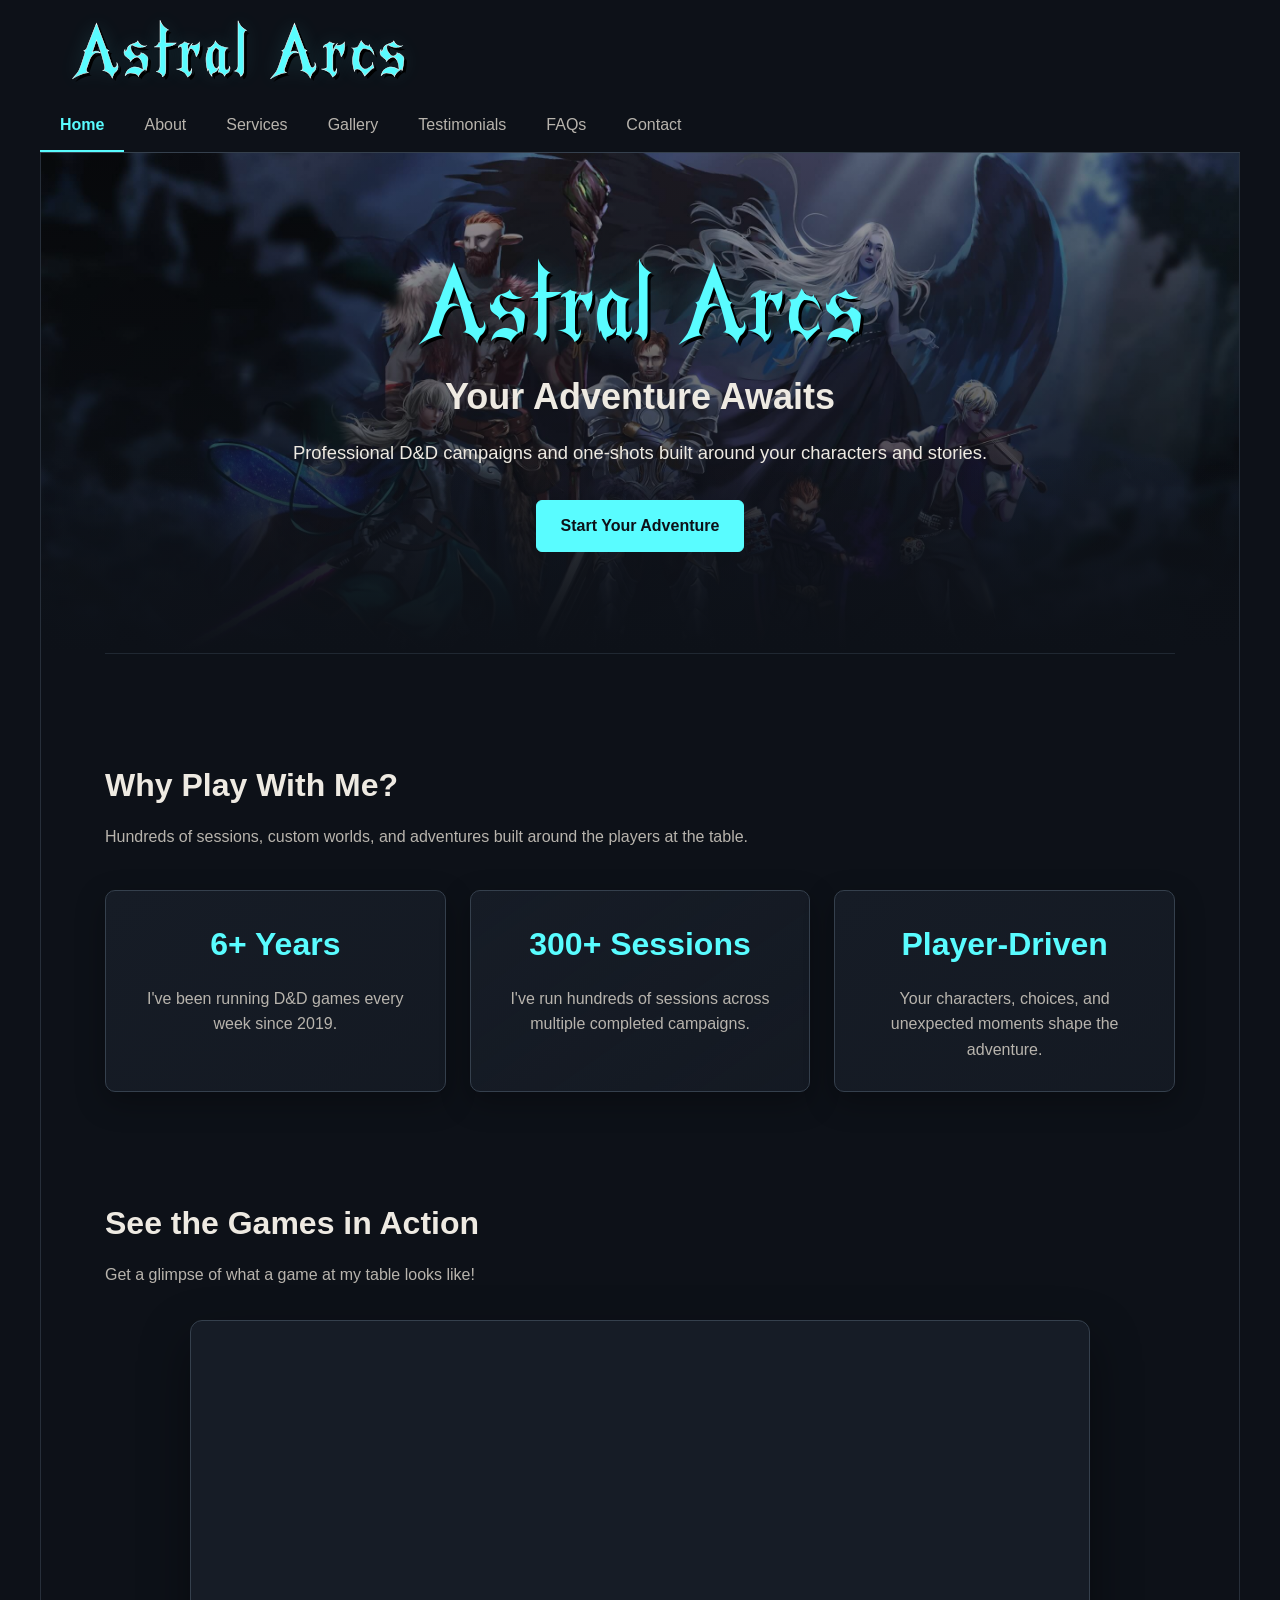
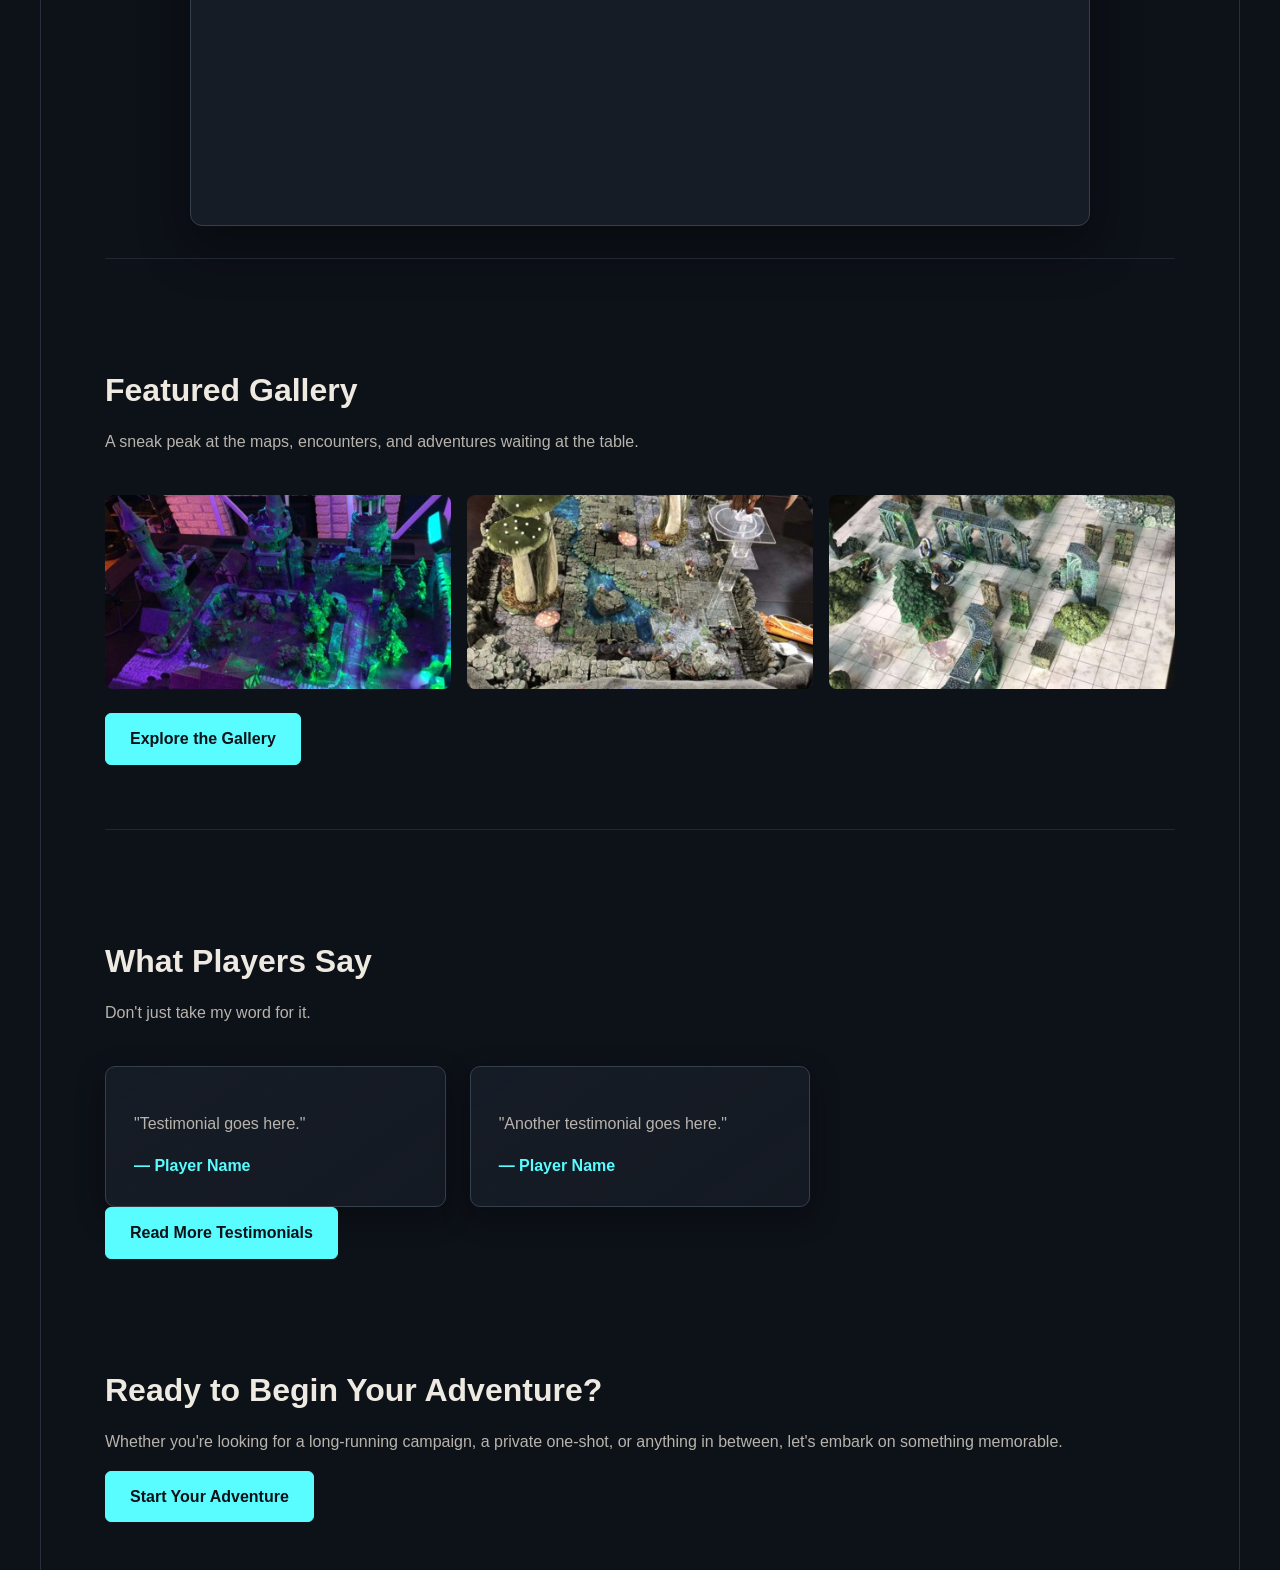
==== index.html @ 6c23279b "Updating home page wording." ====
<!DOCTYPE html>
<html lang="en">
<head>
    <meta charset="UTF-8">
    <meta name="viewport" content="width=device-width, initial-scale=1.0">
    <title>Astral Arcs</title>
    <link rel="stylesheet" href="css/style.css">
</head>
<body>
    <!-- Tab Navigation -->
    <nav-tabs></nav-tabs>

    <!-- Tab Content -->
    <main class="content">
        <!-- <p>Professional D&D Campaigns and One Shots - Built around your characters and stories.</p> -->
        <!-- <p>I offer immersive homebrew and published adventures featuring tacitcal encounters, custom maps, and stories shaped by your choices.</p> -->

        <section class="hero">
            <div class="hero-content">
                <h1>Astral Arcs</h1>
                <h2>Your Adventure Awaits</h2>
                <p>
                    Professional D&D campaigns and one-shots
                    built around your characters and stories.
                </p>

                <div class="hero-actions">
                    <a href="contact.html" class="button">
                        Start Your Adventure
                    </a>
                </div>
            </div>
        </section>

        <section class="section">
            <div class="section-header">
                <h2>Why Play With Me?</h2>
                <p>
                    Hundreds of sessions, custom worlds, and adventures
                    built around the players at the table.
                </p>
            </div>

            <div class="card-grid">
                <div class="card feature-card">
                    <span class="feature-number">6+ Years</span>
                    <!-- <h3>Years</h3> -->
                    <p>
                        I've been running D&D games every week since 2019.
                    </p>
                </div>

                <div class="card feature-card">
                    <span class="feature-number">300+ Sessions</span>
                    <!-- <h3>Sessions</h3> -->
                    <p>
                        I've run hundreds of sessions across multiple completed campaigns.
                    </p>
                </div>

                <div class="card feature-card">
                    <span class="feature-number">Player-Driven</span>
                    <!-- <h3>Custom Adventures</h3> -->
                    <p>
                        Your characters, choices, and unexpected moments shape the adventure.
                    </p>
                </div>
            </div>
        </section>
        
        <section class="highlight-video">
            <h2>See the Games in Action</h2>
            <p>Get a glimpse of what a game at my table looks like!</p>

            <div class="video-container">
                <iframe
                    src="https://www.youtube.com/embed/dvshzxl8uoI"
                    title="D&D Game Highlights"
                    allow="accelerometer; autoplay; clipboard-write; encrypted-media; gyroscope; picture-in-picture"
                    allowfullscreen>
                </iframe>
            </div>
        </section>

        <section class="section gallery-preview">
            <div class="section-header">
                <h2>Featured Gallery</h2>
                <p>
                    A sneak peak at the maps, encounters, and adventures waiting at the table.
                </p>
            </div>

            <div id="featuredGallery" class="featuredGallery"></div>

            <div class="section-action">
                <a href="gallery.html" class="button">
                    Explore the Gallery
                </a>
            </div>
        </section>


        <div id="lightbox" class="lightbox hidden">
            <span id="closeLightbox">&times;</span>
            <img id="lightboxImage">
        </div>

        <section class="section testimonials-preview">
            <div class="section-header">
                <h2>What Players Say</h2>
                <p>
                    Don't just take my word for it.
                </p>
            </div>

            <div class="card-grid testimonial-grid">
                <div class="card testimonial-card">
                    <p>
                        "Testimonial goes here."
                    </p>

                    <span class="testimonial-author">
                        — Player Name
                    </span>
                </div>

                <div class="card testimonial-card">
                    <p>
                        "Another testimonial goes here."
                    </p>

                    <span class="testimonial-author">
                        — Player Name
                    </span>
                </div>
            </div>

            <div class="section-action">
                <a href="testimonials.html" class="button"> Read More Testimonials</a>
            </div>
        </section>

        <section class="cta-section">
            <h2>Ready to Begin Your Adventure?</h2>

            <p>
                Whether you're looking for a long-running campaign,
                a private one-shot, or anything in between,
                let's embark on something memorable.
            </p>

            <a href="contact.html" class="button">Start Your Adventure</a>
        </section>

    </main>
    <script src="js/tabs.js"></script>
    <script src="js/gallery.js"></script>
    <script src="js/featuredGallery.js"></script>
    <script src="js/homeButtons.js"></script>
</body>
</html>
---- css/style.css ----
/* ============================================================
   SITE FOUNDATION
   ============================================================ */

:root
{
    --background: #0d1118;
    --surface: #161c26;
    --surface-light: #202938;

    --text: #eeeae2;
    --text-muted: #b8b4ad;

    --accent: #59fcff;
    --accent-dark: #208c96;

    --border: #35404d;
    --border-light: rgba(89, 252, 255, 0.18);

    --max-width: 1200px;
    --content-width: 1040px;

    --radius: 10px;
    --radius-large: 14px;

    --shadow:
        0 10px 30px rgba(0, 0, 0, 0.3);

    --shadow-large:
        0 20px 50px rgba(0, 0, 0, 0.4);
}


/* ============================================================
   FONTS
   ============================================================ */

@font-face
{
    font-family: "MirageFinal";
    src: url("../assets/fonts/Mirage final.ttf") format("truetype");
    font-weight: normal;
    font-style: normal;
}


/* ============================================================
   GLOBAL
   ============================================================ */

*
{
    box-sizing: border-box;
}

html
{
    scroll-behavior: smooth;
}

body
{
    margin: 0;

    font-family: Arial, sans-serif;
    font-size: 1rem;
    line-height: 1.6;

    color: var(--text);
    background: var(--background);
}

img
{
    max-width: 100%;
    display: block;
}

::selection
{
    color: var(--background);
    background: var(--accent);
}


/* ============================================================
   HEADER / SITE TITLE
   ============================================================ */

.site-title
{
    max-width: var(--max-width);

    margin: 0 auto;

    padding: 1.5rem 2rem 1rem;
}

.site-title h1
{
    margin: 0;

    font-family: "MirageFinal", serif;
    font-size: 3.75rem;
    font-weight: normal;

    letter-spacing: 0.05em;
    line-height: 1;

    color: var(--accent);

    -webkit-text-stroke: 0.5px white;

    text-shadow:
        3px 3px 0 #000,
        0 0 20px rgba(89, 252, 255, 0.15);
}


/* ============================================================
   NAVIGATION
   ============================================================ */

.tab-container
{
    max-width: var(--max-width);

    margin: 0 auto;

    display: flex;
    align-items: center;

    position: relative;

    border-bottom: 1px solid var(--border);
}

.tabs-list
{
    display: flex;
    align-items: stretch;
}

.tab
{
    position: relative;

    display: block;

    padding: 0.75rem 1.25rem;

    color: var(--text-muted);
    text-decoration: none;

    border-bottom: 2px solid transparent;

    transition:
        color 0.2s ease,
        border-color 0.2s ease,
        background-color 0.2s ease;
}

.tab:hover
{
    color: var(--text);
    background: rgba(255, 255, 255, 0.03);
}

.tab.active
{
    color: var(--accent);
    border-bottom-color: var(--accent);

    font-weight: bold;
}


/* ============================================================
   PAGE CONTENT
   ============================================================ */

.content
{
    max-width: var(--max-width);

    min-height: 100vh;

    margin: 0 auto;

    padding: 3rem 4rem;

    background: var(--background);

    border-left: 1px solid rgba(53, 64, 77, 0.65);
    border-right: 1px solid rgba(53, 64, 77, 0.65);
}


/* ============================================================
   GENERAL SECTIONS
   ============================================================ */

.section
{
    padding: 4rem 0;

    border-top: 1px solid rgba(53, 64, 77, 0.5);
}

.section:first-child
{
    border-top: none;
    padding-top: 0;
}

.section-header
{
    max-width: 800px;

    margin-bottom: 2.5rem;
}

.section-header p
{
    margin-bottom: 0;
}


/* ============================================================
   TYPOGRAPHY
   ============================================================ */

h1,
h2,
h3,
h4
{
    color: var(--text);
    line-height: 1.2;
}

h1
{
    font-size: 2.75rem;
    margin-top: 0;
}

h2
{
    margin-top: 3rem;
    margin-bottom: 1.25rem;

    font-size: 2rem;
}

h3
{
    margin-top: 2rem;
    margin-bottom: 0.75rem;

    font-size: 1.3rem;

    color: var(--accent);
}

h4
{
    margin-top: 1.5rem;
    margin-bottom: 0.5rem;

    font-size: 1.1rem;
}

p
{
    color: var(--text-muted);
}

strong
{
    color: var(--text);
}


/* Don't let the first heading on a page have unnecessary spacing */

.content > h1:first-child
{
    margin-top: 0;
}

.content > h2:first-child,
.content > h3:first-child
{
    margin-top: 0;
}


/* ============================================================
   LINKS
   ============================================================ */

a
{
    color: var(--accent);

    transition: color 0.2s ease;
}

a:hover
{
    color: #ffffff;
}


/* ============================================================
   BUTTONS
   ============================================================ */

button,
.button
{
    font-family: inherit;
    font-size: 1rem;
    font-weight: bold;

    cursor: pointer;
}

.button
{
    display: inline-block;

    padding: 0.75rem 1.5rem;

    color: var(--background);
    background: var(--accent);

    border: 1px solid var(--accent);
    border-radius: 6px;

    text-decoration: none;

    transition:
        transform 0.2s ease,
        box-shadow 0.2s ease,
        background-color 0.2s ease;
}

.button:hover
{
    color: var(--background);
    background: #ffffff;

    box-shadow:
        0 6px 20px rgba(89, 252, 255, 0.2);
}

.button.secondary
{
    color: var(--text);

    background: transparent;

    border-color: var(--border);
}

.button.secondary:hover
{
    color: var(--accent);

    background: var(--surface);

    border-color: var(--accent);
}


/* ============================================================
   CARD GRID
   ============================================================ */

.card-grid
{
    display: grid;

    grid-template-columns: repeat(3, 1fr);

    gap: 1.5rem;
}

.card-grid.two-column
{
    grid-template-columns: repeat(2, 1fr);
}


/* ============================================================
   CARDS
   ============================================================ */

.card
{
    padding: 1.75rem;

    background:
        linear-gradient(
            145deg,
            var(--surface),
            rgba(22, 28, 38, 0.75)
        );

    border: 1px solid var(--border);

    border-radius: var(--radius);

    box-shadow: var(--shadow);

    transition:
        transform 0.2s ease,
        border-color 0.2s ease,
        box-shadow 0.2s ease;
}

.card:hover
{
    /* transform: translateY(-3px); */

    border-color: var(--border-light);

    box-shadow:
        0 14px 35px rgba(0, 0, 0, 0.35);
}

.card h3
{
    margin-top: 0;
}

.card p:last-child
{
    margin-bottom: 0;
}


/* ============================================================
   FEATURE / STAT CARDS
   ============================================================ */

.feature-card
{
    text-align: center;
}

.feature-card .feature-number
{
    display: block;

    margin-bottom: 0.5rem;

    color: var(--accent);

    font-size: 2rem;
    font-weight: bold;
}

.feature-card h3
{
    margin-bottom: 0.5rem;
}


/* ============================================================
   HERO
   ============================================================ */

.hero
{
    position: relative;

    min-height: 500px;

    display: flex;
    align-items: center;
    justify-content: center;

    margin: -3rem -4rem 0;

    padding: 6rem 4rem;

    overflow: hidden;

    text-align: center;

    background:
        linear-gradient(
            rgba(13, 17, 24, 0.35),
            rgba(13, 17, 24, 0.9)
        ),
        url("../assets/images/FCGPortrait.jpg");

    background-size: cover;
    background-position: center;
}

.hero::after
{
    content: "";

    position: absolute;

    inset: 0;

    background:
        linear-gradient(
            to bottom,
            transparent 60%,
            var(--background) 100%
        );

    pointer-events: none;
}

.hero-content
{
    position: relative;

    z-index: 1;

    max-width: 800px;
}

.hero h1
{
    margin-bottom: 1rem;

    font-family: "MirageFinal", serif;
    font-size: clamp(3rem, 7vw, 5.5rem);
    font-weight: normal;

    color: var(--accent);

    text-shadow:
        3px 3px 0 #000,
        0 0 30px rgba(89, 252, 255, 0.2);
}

.hero h2
{
    margin: 0 0 1.25rem;

    font-size: clamp(1.5rem, 3vw, 2.25rem);
}

.hero p
{
    max-width: 700px;

    margin: 0 auto 2rem;

    font-size: 1.15rem;

    color: var(--text);
}

.hero-actions
{
    display: flex;

    justify-content: center;

    gap: 1rem;

    flex-wrap: wrap;
}


/* ============================================================
   VIDEO
   ============================================================ */

.video-container
{
    width: 100%;
    max-width: 900px;

    margin: 2rem auto;

    padding: 0.5rem;

    aspect-ratio: 16 / 9;

    background: var(--surface);

    border: 1px solid var(--border);

    border-radius: 12px;

    box-shadow: var(--shadow-large);
}

.video-container iframe
{
    width: 100%;
    height: 100%;

    display: block;

    border: 0;
    border-radius: 8px;
}


/* ============================================================
   GALLERY
   ============================================================ */

.gallery,
.featuredGallery
{
    display: grid;

    grid-template-columns: repeat(3, 1fr);

    gap: 1rem;

    margin-top: 2rem;
}

.gallery img,
.featuredGallery img
{
    width: 100%;

    aspect-ratio: 16 / 9;

    object-fit: cover;

    border-radius: 8px;

    cursor: pointer;

    transition:
        transform 0.25s ease,
        filter 0.25s ease,
        box-shadow 0.25s ease;
}

.gallery img:hover,
.featuredGallery img:hover
{
    transform: scale(1.025);

    filter: brightness(1.08);

    box-shadow:
        0 10px 25px rgba(0, 0, 0, 0.4);
}

.gallery-actions
{
    display: flex;

    justify-content: center;

    margin-top: 1.75rem;
}


/* Home page featured gallery */

#featuredGallery
{
    margin-bottom: 1.5rem;
}


/* ============================================================
   LIGHTBOX
   ============================================================ */

.lightbox
{
    position: fixed;

    inset: 0;

    display: flex;

    justify-content: center;
    align-items: center;

    padding: 2rem;

    background: rgba(0, 0, 0, 0.92);

    z-index: 1000;
}

.lightbox.hidden
{
    display: none;
}

.lightbox img
{
    max-width: 95%;
    max-height: 95%;

    object-fit: contain;

    border-radius: 4px;

    box-shadow:
        0 20px 60px rgba(0, 0, 0, 0.7);
}

#closeLightbox
{
    position: absolute;

    top: 1.5rem;
    right: 2rem;

    font-size: 2.5rem;

    color: white;

    cursor: pointer;

    line-height: 1;

    transition: color 0.2s ease;
}

#closeLightbox:hover
{
    color: var(--accent);
}


/* ============================================================
   CTA
   ============================================================ */

.cta
{
    margin: 4rem 0 0;

    padding: 3rem 2rem;

    text-align: center;

    background:
        linear-gradient(
            135deg,
            var(--surface),
            var(--surface-light)
        );

    border: 1px solid var(--border);

    border-radius: var(--radius-large);

    box-shadow: var(--shadow);
}

.cta h2
{
    margin-top: 0;
}

.cta p
{
    max-width: 650px;

    margin: 0 auto 1.5rem;
}


/* ============================================================
   TESTIMONIALS
   ============================================================ */

.testimonials
{
    display: grid;

    grid-template-columns: repeat(3, 1fr);

    gap: 1.5rem;
}

.testimonial
{
    padding: 1.75rem;

    background: var(--surface);

    border: 1px solid var(--border);

    border-radius: var(--radius);

    box-shadow: var(--shadow);
}

.testimonial-quote
{
    margin: 0 0 1.25rem;

    color: var(--text);

    font-size: 1.05rem;

    font-style: italic;
}

.testimonial-author
{
    margin: 0;

    color: var(--accent);

    font-weight: bold;
}


/* ============================================================
   SERVICES
   ============================================================ */

/*
    These classes are designed for the improved Services HTML.

    They also coexist safely with the simpler structure in your
    current page.
*/

.service-section
{
    margin-bottom: 4.5rem;

    padding-top: 0.5rem;
}

.service-section + .service-section
{
    border-top: 1px solid rgba(53, 64, 77, 0.5);

    padding-top: 3.5rem;
}

.service-section:last-child
{
    margin-bottom: 0;
}

.service-section > h2
{
    margin-top: 0;
}

.service-intro
{
    max-width: 850px;

    margin-bottom: 2rem;

    font-size: 1.05rem;
}


/* Game format / booking option cards */

.setting-grid
{
    display: grid;

    grid-template-columns:
        repeat(2, 1fr);

    gap: 1rem;

    margin: 2rem 0 4rem;
}

.setting-card
{
    padding: 1.5rem;

    background: var(--surface);

    border: 1px solid var(--border);

    border-radius: 8px;
}

/* .setting-card:hover
{
    border-color: var(--border-light);

    transform: translateY(-2px);
} */

.setting-card h3,
.setting-card h4
{
    margin-top: 0;

    color: var(--accent);
}

.setting-card p
{
    margin-bottom: 0;
}


/* Campaign settings */

.settings-intro
{
    max-width: 850px;

    margin-bottom: 1.5rem;
}

.setting-list
{
    display: grid;

    grid-template-columns: repeat(2, 1fr);

    gap: 1rem 1.25rem;

    margin-top: 1.5rem;
}

.setting-list-item
{
    padding: 1.25rem 1.5rem;

    background: rgba(22, 28, 38, 0.65);

    border: 1px solid var(--border);

    border-radius: var(--radius);
}

.setting-list-item h4
{
    margin-top: 0;

    margin-bottom: 0.5rem;

    color: var(--text);
}

.setting-list-item p
{
    margin: 0;
}


/* ============================================================
   PRICING
   ============================================================ */

.pricing
{
    margin-top: 2rem;

    padding: 1.5rem;

    background:
        linear-gradient(
            135deg,
            rgba(89, 252, 255, 0.07),
            var(--surface)
        );

    border: 1px solid var(--border);

    border-left: 3px solid var(--accent);

    border-radius: 0 var(--radius) var(--radius) 0;

    box-shadow: var(--shadow);
}

.pricing h3
{
    margin-top: 0;
}

.pricing ul
{
    margin-bottom: 0;
}

.pricing-card
{
    margin: 3rem 0;

    padding: 2rem;

    background: var(--surface);

    border: 1px solid var(--accent-dark);

    border-radius: 10px;

    box-shadow:
        0 10px 30px rgba(0, 0, 0, 0.25);
}

.pricing-card h3
{
    margin-top: 0;
}

.price-row
{
    display: flex;

    justify-content: space-between;
    align-items: center;

    padding: 1rem 0;

    border-bottom: 1px solid var(--border);
}

.price-row strong
{
    color: var(--accent);

    font-size: 1.1rem;
}


/* ============================================================
   PUBLISHED ADVENTURES
   ============================================================ */

.published-adventures
{
    margin-top: 5rem;

    padding: 3rem;

    background:
        linear-gradient(
            135deg,
            rgba(255,255,255,0.025),
            rgba(255,255,255,0.01)
        );

    border: 1px solid var(--border);

    border-radius: 12px;
}

.published-adventures .section-header
{
    margin-bottom: 2rem;
}

.published-adventures > h3
{
    margin-top: 0;

    font-size: 1.6rem;
}

.published-adventures > p
{
    max-width: 850px;
}


/* ============================================================
   CAROUSEL
   ============================================================ */

.carousel
{
    position: relative;

    width: 100%;

    display: flex;

    justify-content: center;

    align-items: center;

    gap: 1rem;

    margin-top: 2rem;
}

.carousel-card
{
    width: 100%;
    max-width: 640px;

    padding: 1.5rem;

    background:
        linear-gradient(
            145deg,
            var(--surface),
            var(--surface-light)
        );

    border: 1px solid var(--border);

    border-radius: var(--radius-large);

    box-shadow: var(--shadow-large);
}

.carousel-card img
{
    width: 100%;

    aspect-ratio: 16 / 9;

    object-fit: cover;

    border-radius: 8px;

    box-shadow:
        0 8px 20px rgba(0, 0, 0, 0.35);
}

.carousel-card h3,
.carousel-card h4
{
    margin-top: 1.25rem;
    margin-bottom: 0.5rem;
}

.carousel-card p
{
    margin: 0.5rem 0;
}

.carousel-card .genre
{
    color: var(--accent);

    font-weight: bold;

    text-transform: uppercase;

    font-size: 0.85rem;

    letter-spacing: 0.05em;
}


/* Your current HTML uses .carousel-btn */

.carousel-btn
{
    flex-shrink: 0;

    width: 42px;
    height: 42px;

    display: flex;

    align-items: center;
    justify-content: center;

    padding: 0;

    color: var(--text);

    background: var(--surface);

    border: 1px solid var(--border);

    border-radius: 50%;

    font-size: 1.1rem;

    transition:
        color 0.2s ease,
        border-color 0.2s ease,
        background-color 0.2s ease,
        transform 0.2s ease;
}

.carousel-btn:hover
{
    color: var(--background);

    background: var(--accent);

    border-color: var(--accent);

    transform: scale(1.08);
}


/* Compatibility with the alternate carousel structure */

.carousel-actions
{
    display: flex;

    justify-content: center;

    align-items: center;

    gap: 0.75rem;

    margin-top: 1.25rem;
}

.carousel-actions button
{
    min-width: 40px;

    padding: 0.5rem 0.75rem;

    color: var(--text);

    background: var(--surface-light);

    border: 1px solid var(--border);

    border-radius: 6px;

    transition:
        color 0.2s ease,
        border-color 0.2s ease,
        background-color 0.2s ease;
}

.carousel-actions button:hover
{
    color: var(--accent);

    border-color: var(--accent);

    background: var(--surface);
}


/* Expandable adventure details */

.details
{
    max-height: 1000px;

    overflow: hidden;

    max-width: 640px;

    margin: 1rem auto 0;

    padding: 1.5rem;

    background: rgba(22, 28, 38, 0.65);

    border: 1px solid var(--border);

    border-radius: var(--radius);

    opacity: 1;

    transition:
        max-height 0.3s ease,
        opacity 0.3s ease,
        margin 0.3s ease,
        padding 0.3s ease;
}

.details.hidden
{
    max-height: 0;

    margin-top: 0;

    padding-top: 0;
    padding-bottom: 0;

    opacity: 0;

    border-color: transparent;
}

.details h4
{
    margin-top: 1.5rem;

    color: var(--accent);
}

.details h4:first-child
{
    margin-top: 0;
}

.details p
{
    margin: 0.5rem 0;
}


/* ============================================================
   SERVICE LISTS
   ============================================================ */

.service-section ul
{
    color: var(--text-muted);
}

.service-section li
{
    margin-bottom: 0.4rem;
}

.service-section li::marker
{
    color: var(--accent);
}


/* Nested lists */

.service-section ul ul
{
    margin-top: 0.35rem;
}

.service-section ul ul li
{
    margin-bottom: 0.25rem;
}


/* ============================================================
   CONTACT
   ============================================================ */

.contact-page
{
    max-width: 900px;

    margin: 0 auto;

    padding: 3rem 1.5rem;
}

.contact-intro
{
    text-align: center;

    margin-bottom: 3rem;
}

.contact-intro p
{
    max-width: 700px;

    margin: 1rem auto;
}

.contact-form-section
{
    max-width: 700px;

    margin: 0 auto;

    padding: 2rem;

    background: var(--surface);

    border: 1px solid var(--border);

    border-radius: var(--radius-large);

    box-shadow: var(--shadow);
}

.form-group
{
    display: flex;

    flex-direction: column;

    margin-bottom: 1.5rem;
}

.form-group label
{
    margin-bottom: 0.5rem;

    color: var(--text);

    font-weight: bold;
}

.form-group input,
.form-group select,
.form-group textarea
{
    width: 100%;

    font-family: inherit;
    font-size: 1rem;

    padding: 0.75rem 0.9rem;

    color: var(--text);

    background: var(--background);

    border: 1px solid var(--border);

    border-radius: 6px;

    transition:
        border-color 0.2s ease,
        box-shadow 0.2s ease;
}

.form-group select
{
    cursor: pointer;
}

.form-group textarea
{
    min-height: 150px;

    resize: vertical;
}

.form-group input::placeholder,
.form-group textarea::placeholder
{
    color: #777;
}

.form-group input:focus,
.form-group select:focus,
.form-group textarea:focus
{
    outline: none;

    border-color: var(--accent);

    box-shadow:
        0 0 0 2px rgba(89, 252, 255, 0.12);
}

.contact-form-section button
{
    width: 100%;

    padding: 0.9rem 1.5rem;

    color: var(--background);

    background: var(--accent);

    border: 1px solid var(--accent);

    border-radius: 6px;

    font-size: 1rem;
    font-weight: bold;

    cursor: pointer;

    transition:
        background-color 0.2s ease,
        transform 0.2s ease;
}

.contact-form-section button:hover
{
    background: white;
}


/* ============================================================
   MOBILE NAVIGATION
   ============================================================ */

.hamburger-menu
{
    display: none;

    flex-direction: column;
    justify-content: space-between;

    width: 30px;
    height: 22px;

    padding: 0;

    background: none;

    border: none;

    cursor: pointer;
}

.hamburger-menu span
{
    display: block;

    width: 100%;
    height: 3px;

    background: var(--text);

    border-radius: 2px;

    transition:
        transform 0.3s ease,
        opacity 0.3s ease;
}

.hamburger-menu.open span:nth-child(1)
{
    transform: translateY(9px) rotate(45deg);
}

.hamburger-menu.open span:nth-child(2)
{
    opacity: 0;
}

.hamburger-menu.open span:nth-child(3)
{
    transform: translateY(-10px) rotate(-45deg);
}


/* ============================================================
   MOBILE
   ============================================================ */

@media (max-width: 900px)
{
    .card-grid,
    .testimonials,
    .tag-grid
    {
        grid-template-columns: repeat(2, 1fr);
    }

    .gallery,
    .featuredGallery
    {
        grid-template-columns: repeat(2, 1fr);
    }

    .setting-grid,
    .setting-list
    {
        grid-template-columns: 1fr;
    }
}


@media (max-width: 768px)
{
    .site-title
    {
        padding: 1.25rem 1.25rem 0.75rem;
    }

    .site-title h1
    {
        font-size: 2.75rem;
    }

    .tab-container
    {
        justify-content: flex-end;

        padding: 0.75rem 1.25rem;

        border-bottom: 1px solid var(--border);
    }

    .hamburger-menu
    {
        display: flex;
    }

    .tabs-list
    {
        display: none;

        flex-direction: column;

        position: absolute;

        top: 100%;
        right: 0;

        width: 220px;

        padding: 0.5rem 0;

        background: var(--surface);

        border: 1px solid var(--border);

        border-radius: 8px;

        box-shadow:
            0 10px 30px rgba(0, 0, 0, 0.5);

        z-index: 1000;
    }

    .tabs-list.open
    {
        display: flex;
    }

    .tab
    {
        padding: 0.8rem 1rem;

        border: none;

        border-left: 2px solid transparent;
    }

    .tab.active
    {
        color: var(--accent);

        background: rgba(89, 252, 255, 0.05);

        border-left-color: var(--accent);
    }

    .content
    {
        padding: 2rem 1.25rem;

        border-left: none;
        border-right: none;
    }

    h1
    {
        font-size: 2.25rem;
    }

    h2
    {
        font-size: 1.75rem;
    }

    .section
    {
        padding: 3rem 0;
    }

    .card-grid,
    .card-grid.two-column,
    .testimonials,
    .setting-grid,
    .setting-list,
    .tag-grid
    {
        grid-template-columns: 1fr;
    }

    .gallery,
    .featuredGallery
    {
        grid-template-columns: 1fr;
    }

    .hero
    {
        min-height: 450px;

        margin: -2rem -1.25rem 0;

        padding: 4rem 1.25rem;
    }

    .hero h1
    {
        font-size: 3.5rem;
    }

    .hero-actions
    {
        flex-direction: column;

        align-items: stretch;
    }

    .hero-actions .button
    {
        text-align: center;
    }

    .video-container
    {
        margin: 1.5rem auto;
    }

    .carousel
    {
        gap: 0.5rem;
    }

    .carousel-card
    {
        padding: 1rem;
    }

    .carousel-btn
    {
        width: 36px;
        height: 36px;

        font-size: 0.9rem;
    }

    .details
    {
        padding: 1.25rem;
    }

    .contact-page
    {
        padding: 2rem 0;
    }

    .contact-form-section
    {
        padding: 1.25rem;

        border-radius: 8px;
    }

    .cta
    {
        padding: 2.5rem 1.25rem;
    }

    .service-section
    {
        margin-bottom: 3rem;
    }

    .tag-card
    {
        min-width: 0;
        overflow-wrap: break-word;
    }
}


@media (max-width: 480px)
{
    body
    {
        font-size: 0.95rem;
    }

    .site-title h1
    {
        font-size: 2.25rem;
    }

    .hero
    {
        min-height: 400px;
    }

    .hero h1
    {
        font-size: 2.75rem;
    }

    h2
    {
        font-size: 1.6rem;
    }

    .button
    {
        padding: 0.7rem 1.2rem;
    }

    .carousel
    {
        display: grid;

        grid-template-columns: 1fr auto 1fr;
    }

    .carousel-card
    {
        grid-column: 1 / -1;
        grid-row: 1;
    }

    .carousel-btn.prev
    {
        grid-column: 1;
        grid-row: 2;

        justify-self: end;
    }

    .carousel-btn.next
    {
        grid-column: 3;
        grid-row: 2;

        justify-self: start;
    }
}

/* ============================================================
   ONE-SHOT SECTIONS
   ============================================================ */

.tag-grid
{
    display: grid;

    grid-template-columns:
        repeat(3, minmax(0, 1fr));

    gap: 1rem;

    margin: 2rem 0 3rem;
}

.tag-card
{
    min-width: 0;

    display: flex;

    flex-direction: column;

    gap: 0.5rem;

    padding: 1.25rem;

    background: var(--surface);

    border: 1px solid var(--border);

    border-radius: 8px;

    overflow-wrap: break-word;
}

.tag-card strong
{
    color: var(--text);
}

.tag-card span
{
    color: var(--text-muted);
    font-size: 0.95rem;
}


.theme-list
{
    display: flex;

    flex-wrap: wrap;

    gap: 0.75rem;

    margin: 1.5rem 0 3rem;
}

.theme-list span
{
    padding: 0.5rem 1rem;

    color: var(--accent);

    background: rgba(89, 252, 255, 0.06);

    border: 1px solid var(--accent-dark);

    border-radius: 999px;
}

/* ============================================================
   WHAT'S INCLUDED SECTIONS
   ============================================================ */
.included-section
{
    margin: 6rem 0;
}

.included-grid
{
    display: grid;

    grid-template-columns:
        repeat(2, 1fr);

    gap: 1rem;

    max-width: 800px;
}

.included-grid div
{
    padding: 1rem 1.25rem;

    color: var(--text);

    background: var(--surface);

    border: 1px solid var(--border);

    border-radius: 6px;
}

/* ============================================================
   NEW PLAYER SECTIONS
   ============================================================ */

.new-player-callout
{
    display: flex;

    justify-content: space-between;
    align-items: center;

    gap: 3rem;

    margin: 6rem 0 2rem;

    padding: 3rem;

    background:
        linear-gradient(
            135deg,
            rgba(89, 252, 255, 0.08),
            rgba(89, 252, 255, 0.02)
        );

    border: 1px solid var(--accent-dark);

    border-radius: 12px;
}

.new-player-callout h2
{
    margin-top: 0;
}

.new-player-callout p
{
    max-width: 700px;
}
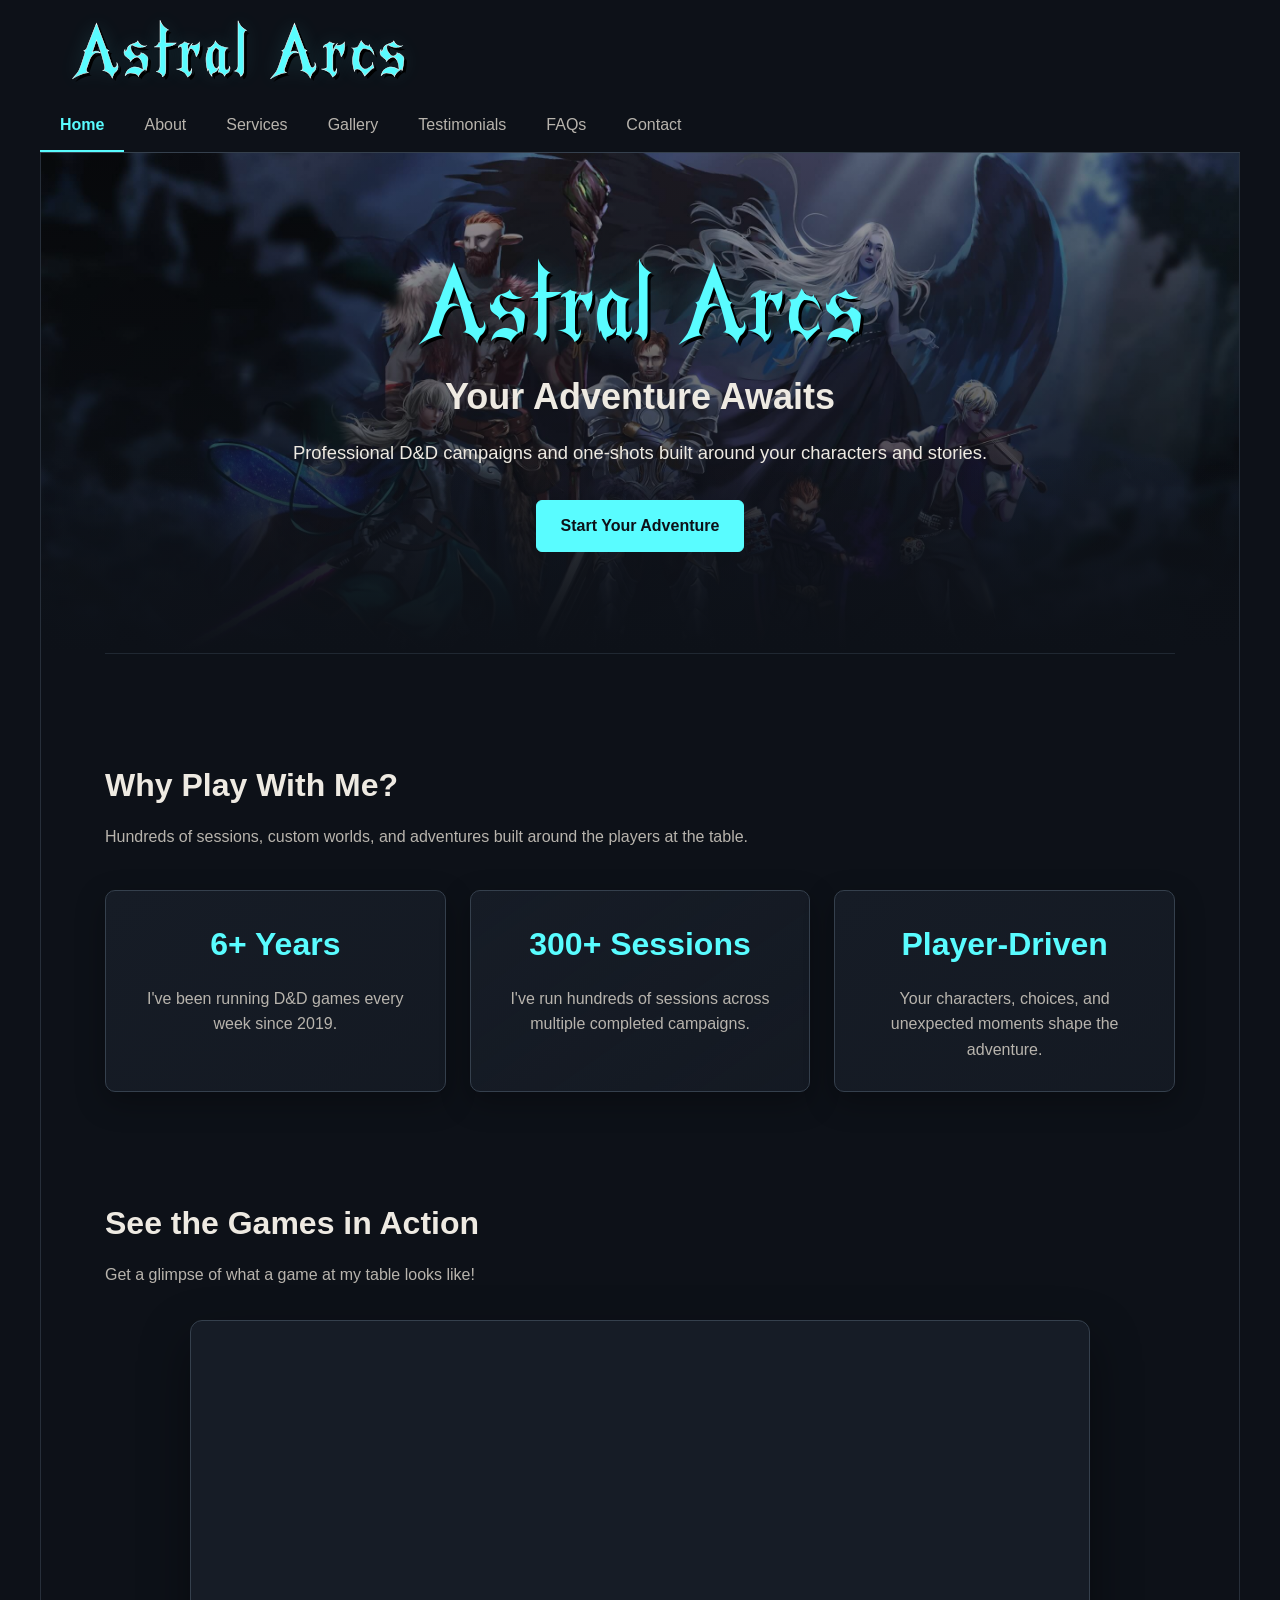
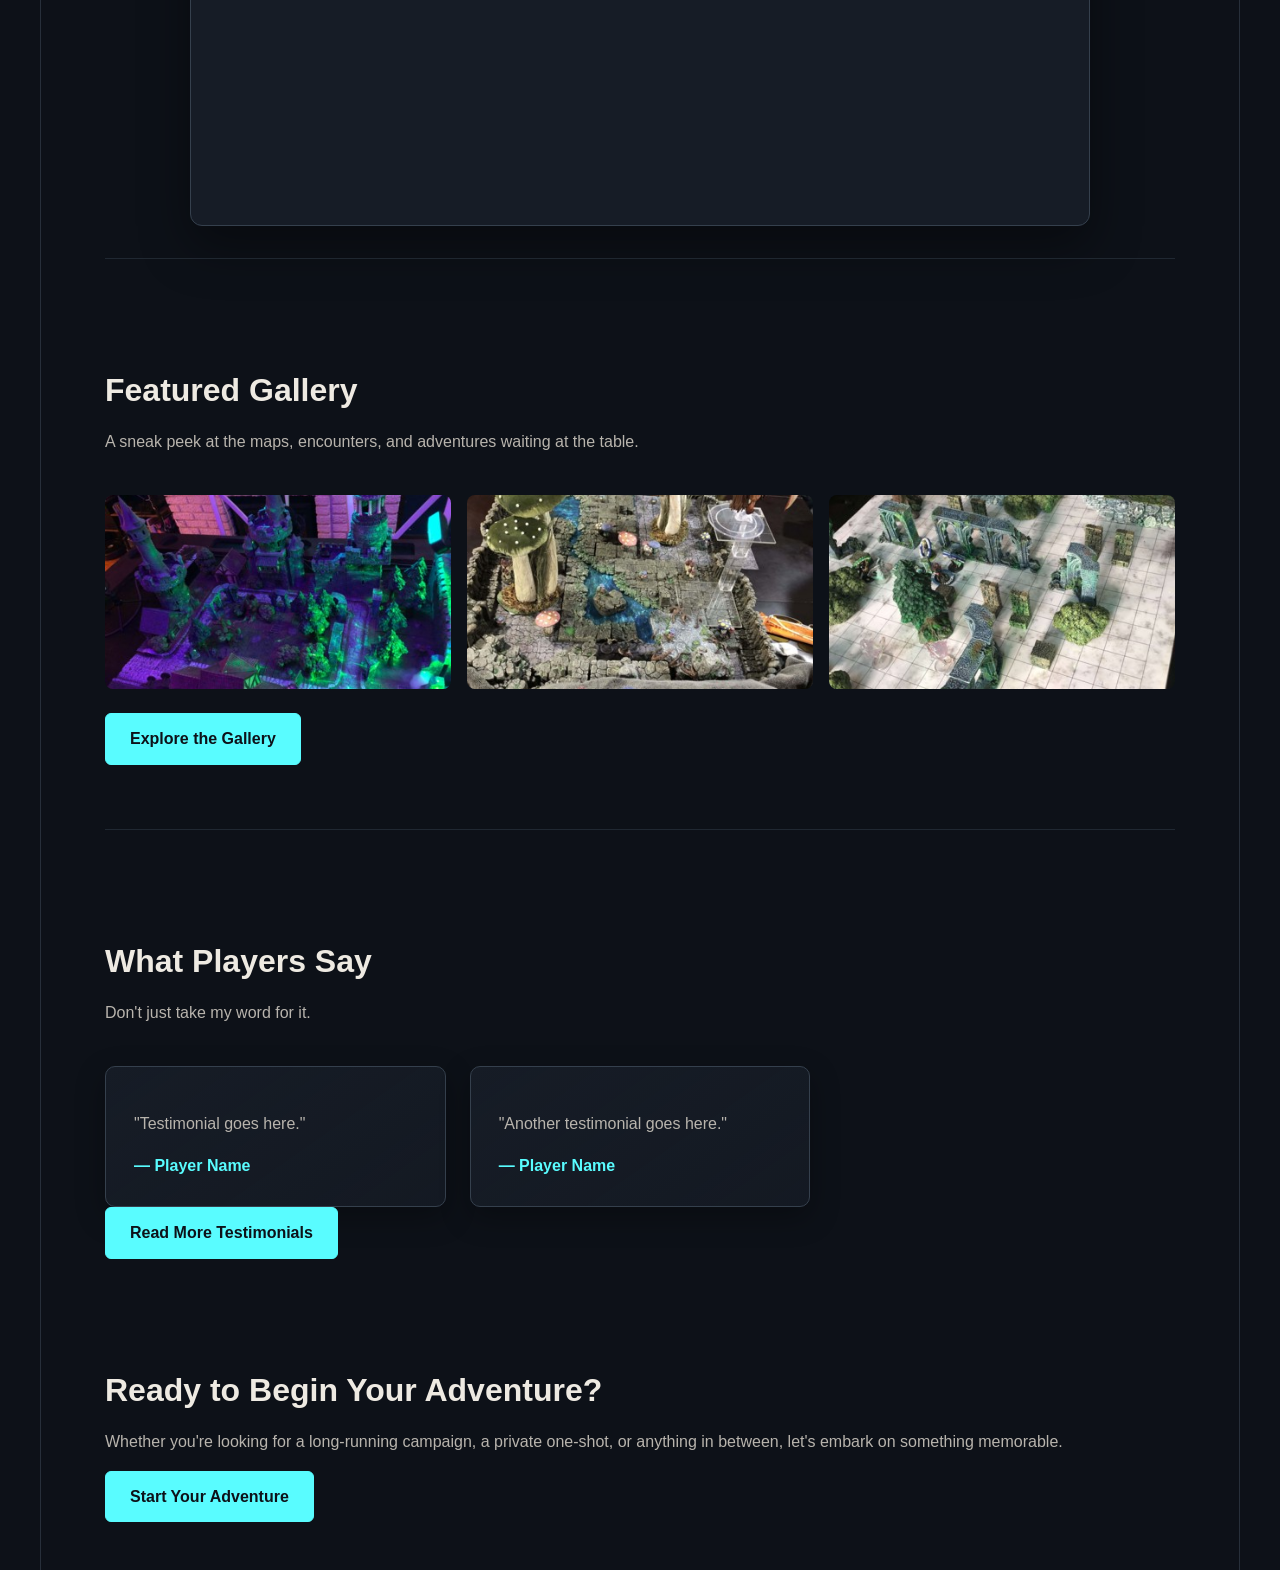
==== commit 50fb03a3: "Fixing typo peak => peek" ====
--- a/index.html
+++ b/index.html
@@ -1,6 +1,21 @@
 <!DOCTYPE html>
 <html lang="en">
 <head>
+    <!-- The title of your website card -->
+    <meta property="og:title" content="Astral Arcs" />
+    
+    <!-- A short description of what your site is about -->
+    <meta property="og:description" content="Professional D&D Campaigns and One Shots - Built around your characters and stories." />
+    
+    <!-- The direct URL link of your website -->
+    <meta property="og:url" content="https://astralarcs.com" />
+    
+    <!-- The direct image URL link (PNG/JPG) for the large preview image -->
+    <!-- <meta property="og:image" content="assets/images/FCGPortrait.jpg" /> -->
+    
+    <!-- Optional: Changes the vertical accent bar color on the side of the Discord embed -->
+    <meta name="theme-color" content="#208c96" />
+
     <meta charset="UTF-8">
     <meta name="viewport" content="width=device-width, initial-scale=1.0">
     <title>Astral Arcs</title>
@@ -86,7 +101,7 @@
             <div class="section-header">
                 <h2>Featured Gallery</h2>
                 <p>
-                    A sneak peak at the maps, encounters, and adventures waiting at the table.
+                    A sneak peek at the maps, encounters, and adventures waiting at the table.
                 </p>
             </div>
 
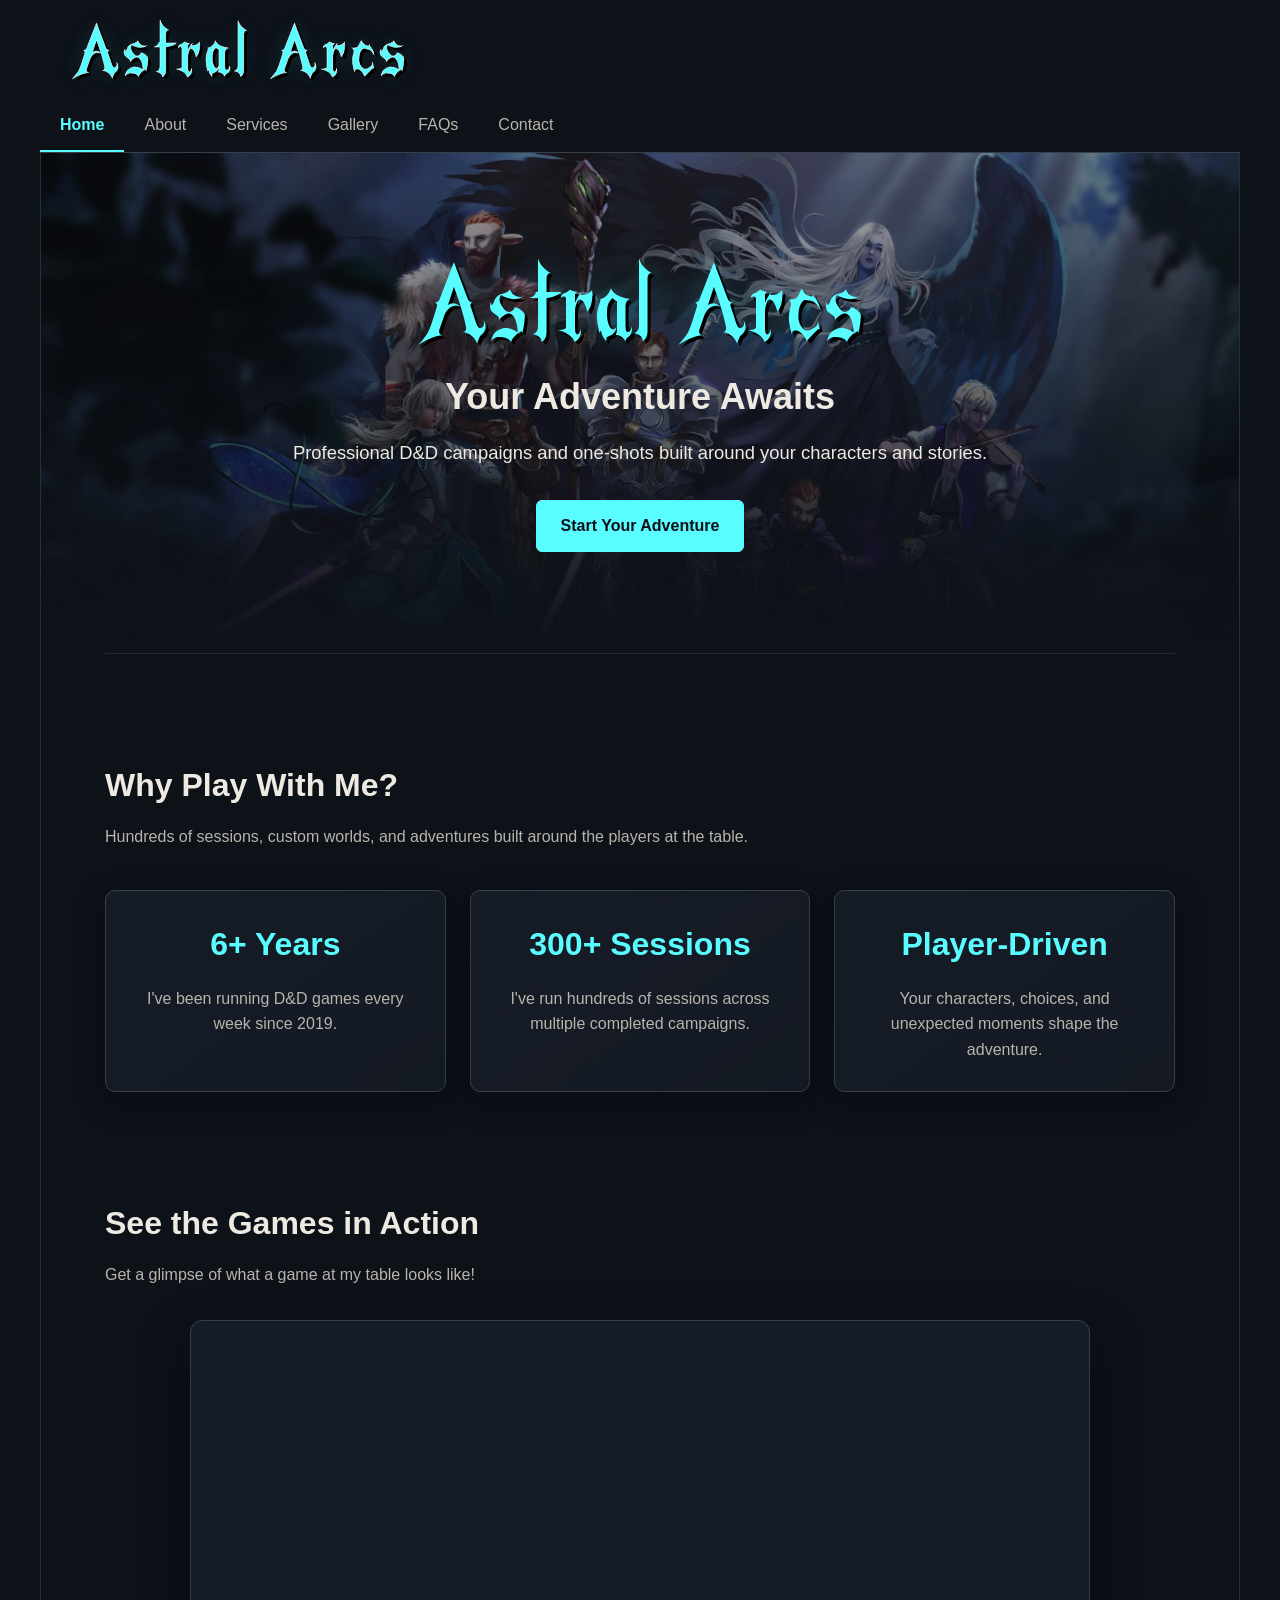
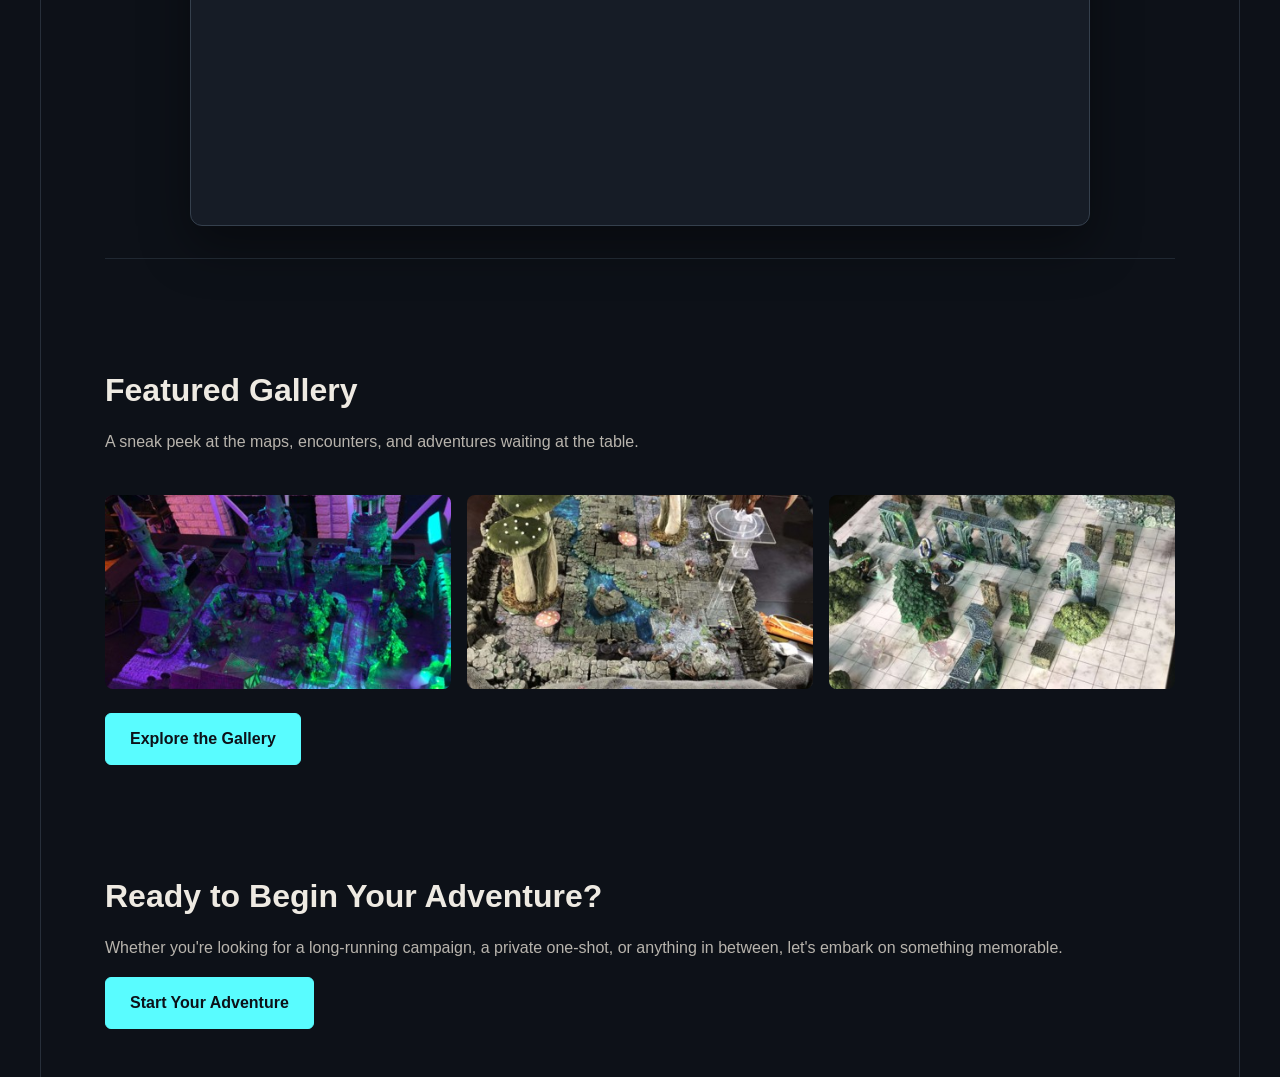
==== commit 416192a4: "hiding testimonials page for now" ====
--- a/index.html
+++ b/index.html
@@ -120,7 +120,7 @@
             <img id="lightboxImage">
         </div>
 
-        <section class="section testimonials-preview">
+        <!-- <section class="section testimonials-preview">
             <div class="section-header">
                 <h2>What Players Say</h2>
                 <p>
@@ -153,7 +153,7 @@
             <div class="section-action">
                 <a href="testimonials.html" class="button"> Read More Testimonials</a>
             </div>
-        </section>
+        </section> -->
 
         <section class="cta-section">
             <h2>Ready to Begin Your Adventure?</h2>
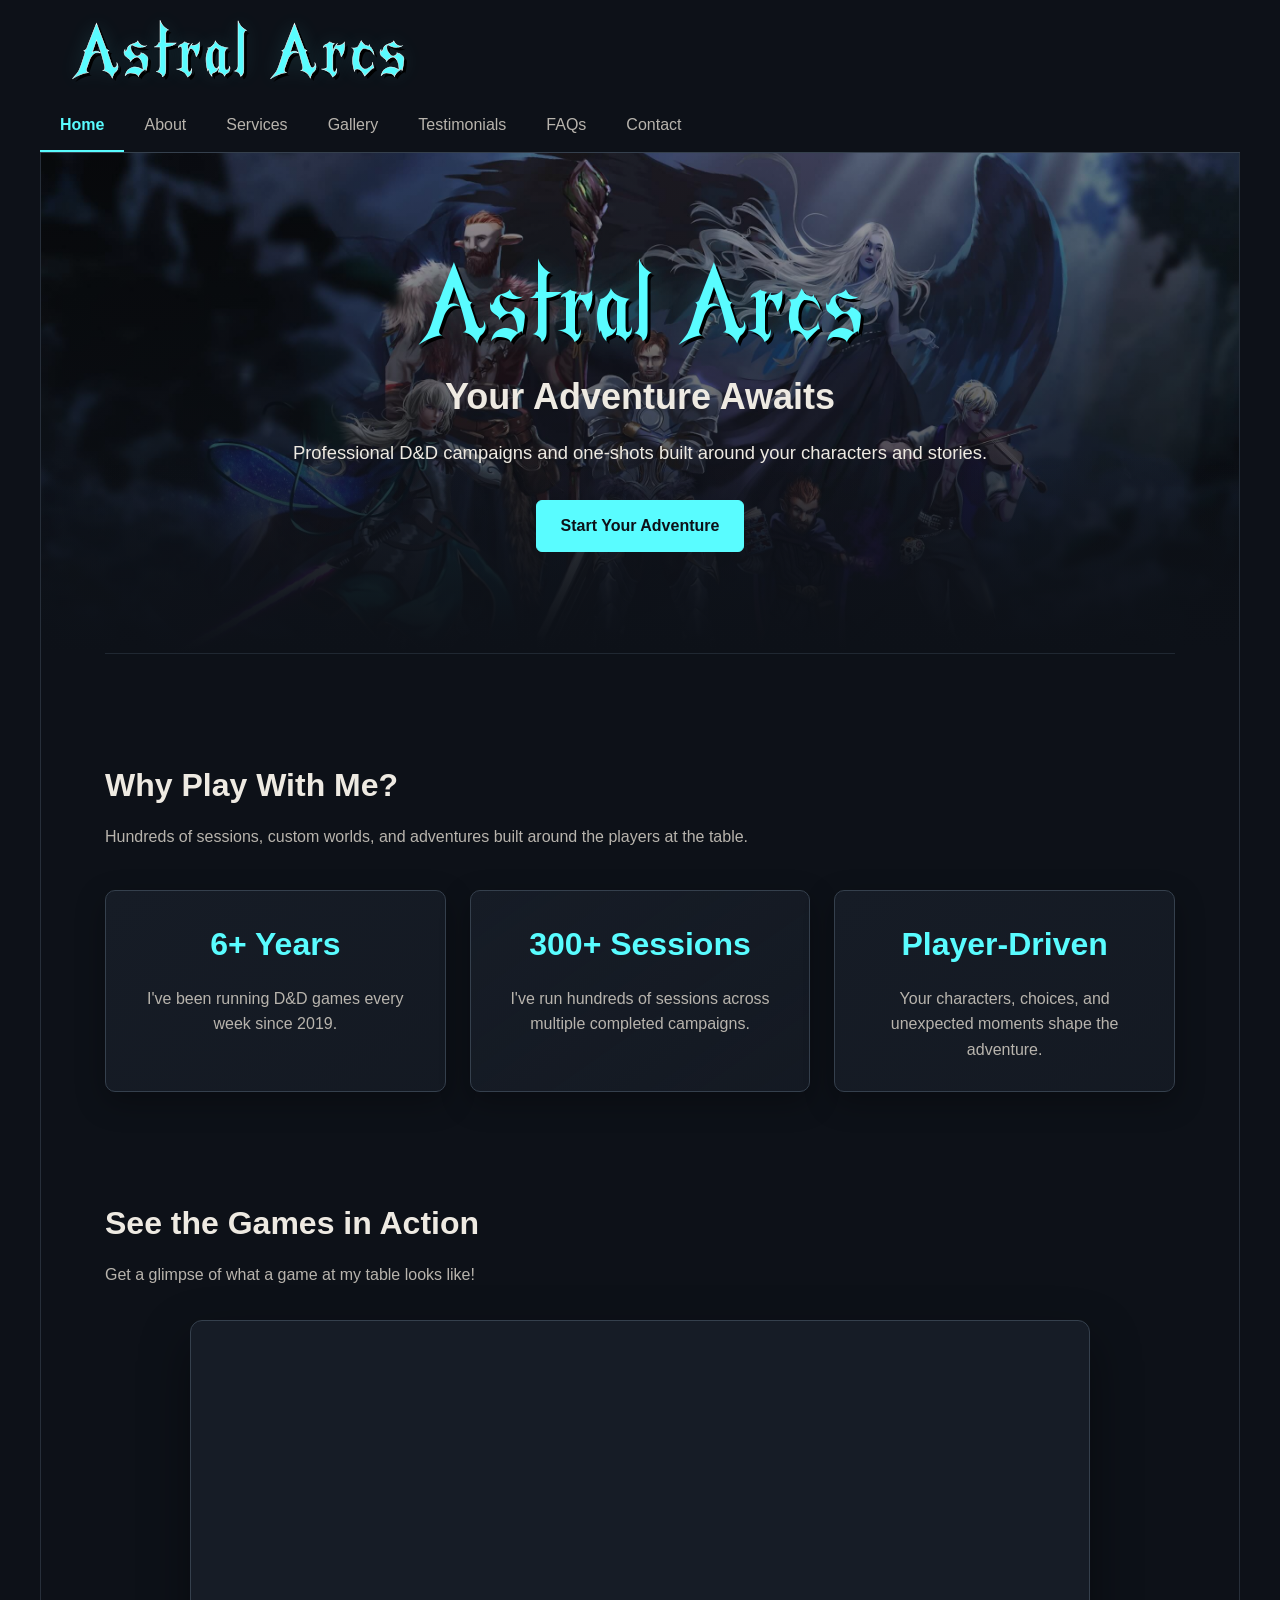
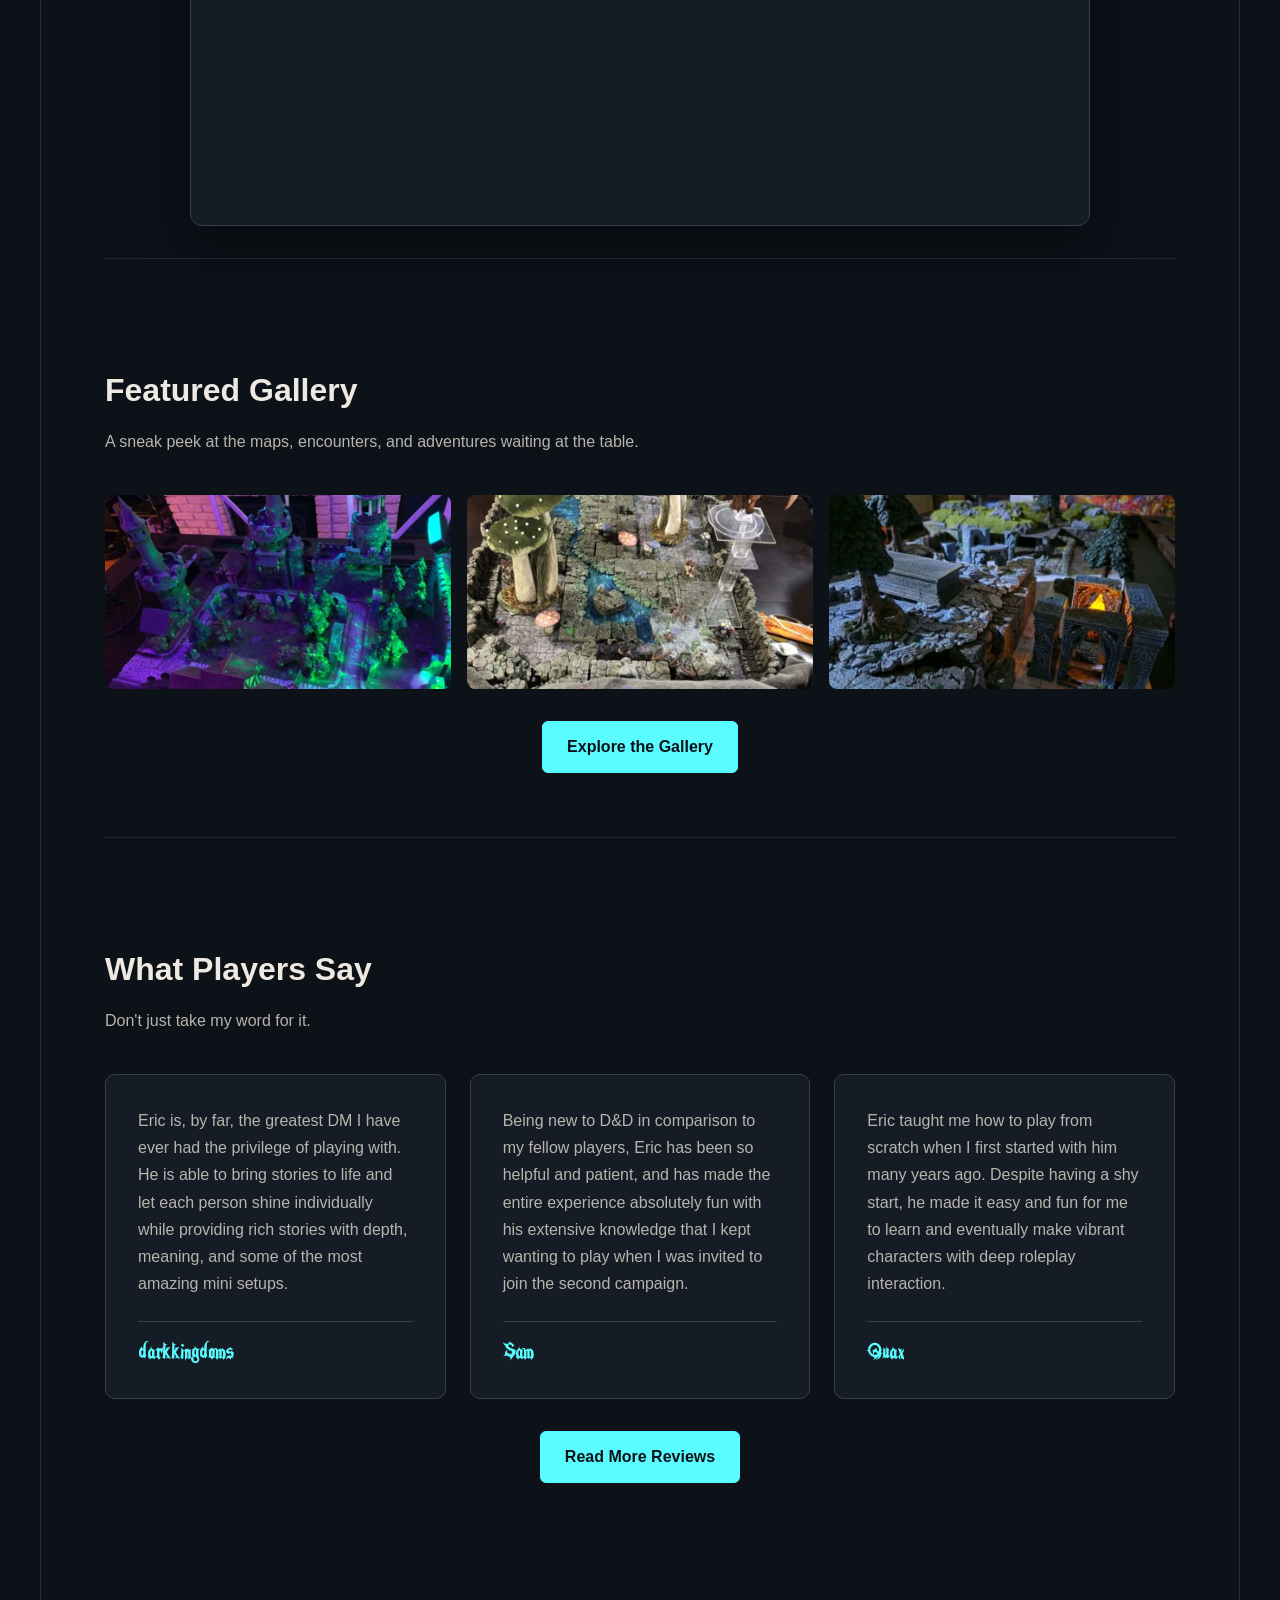
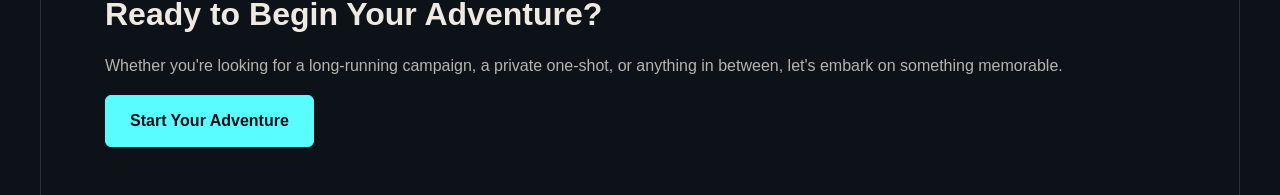
==== commit 4cfaf054: "Adding the first testimonials from start playing." ====
--- a/index.html
+++ b/index.html
@@ -120,7 +120,7 @@
             <img id="lightboxImage">
         </div>
 
-        <!-- <section class="section testimonials-preview">
+        <section class="section testimonials">
             <div class="section-header">
                 <h2>What Players Say</h2>
                 <p>
@@ -128,32 +128,53 @@
                 </p>
             </div>
 
-            <div class="card-grid testimonial-grid">
-                <div class="card testimonial-card">
-                    <p>
-                        "Testimonial goes here."
-                    </p>
+            <div class="testimonials-grid home-testimonials">
 
-                    <span class="testimonial-author">
-                        — Player Name
-                    </span>
-                </div>
+                <article class="testimonial">
+                    <div class="testimonial-quote">
+                        <p>
+                            Eric is, by far, the greatest DM I have ever had the privilege of playing with.
+                            He is able to bring stories to life and let each person shine individually while
+                            providing rich stories with depth, meaning, and some of the most amazing mini setups.
+                        </p>
+                    </div>
+                    <div class="testimonial-author">
+                        <strong>darkkingdoms</strong>
+                    </div>
+                </article>
 
-                <div class="card testimonial-card">
-                    <p>
-                        "Another testimonial goes here."
-                    </p>
+                <article class="testimonial">
+                    <div class="testimonial-quote">
+                        <p>
+                            Being new to D&D in comparison to my fellow players, Eric has been so helpful and
+                            patient, and has made the entire experience absolutely fun with his extensive knowledge
+                            that I kept wanting to play when I was invited to join the second campaign.
+                        </p>
+                    </div>
+                    <div class="testimonial-author">
+                        <strong>Sam</strong>
+                    </div>
+                </article>
 
-                    <span class="testimonial-author">
-                        — Player Name
-                    </span>
-                </div>
+                <article class="testimonial">
+                    <div class="testimonial-quote">
+                        <p>
+                            Eric taught me how to play from scratch when I first started with him many years ago.
+                            Despite having a shy start, he made it easy and fun for me to learn and eventually make
+                            vibrant characters with deep roleplay interaction.
+                        </p>
+                    </div>
+                    <div class="testimonial-author">
+                        <strong>Quax</strong>
+                    </div>
+                </article>
+
             </div>
 
             <div class="section-action">
-                <a href="testimonials.html" class="button"> Read More Testimonials</a>
+                <a href="testimonials.html" class="button">Read More Reviews</a>
             </div>
-        </section> -->
+        </section>
 
         <section class="cta-section">
             <h2>Ready to Begin Your Adventure?</h2>
--- a/css/style.css
+++ b/css/style.css
@@ -778,53 +778,6 @@
 
 
 /* ============================================================
-   TESTIMONIALS
-   ============================================================ */
-
-.testimonials
-{
-    display: grid;
-
-    grid-template-columns: repeat(3, 1fr);
-
-    gap: 1.5rem;
-}
-
-.testimonial
-{
-    padding: 1.75rem;
-
-    background: var(--surface);
-
-    border: 1px solid var(--border);
-
-    border-radius: var(--radius);
-
-    box-shadow: var(--shadow);
-}
-
-.testimonial-quote
-{
-    margin: 0 0 1.25rem;
-
-    color: var(--text);
-
-    font-size: 1.05rem;
-
-    font-style: italic;
-}
-
-.testimonial-author
-{
-    margin: 0;
-
-    color: var(--accent);
-
-    font-weight: bold;
-}
-
-
-/* ============================================================
    SERVICES
    ============================================================ */
 
@@ -1976,4 +1929,90 @@
 .new-player-callout p
 {
     max-width: 700px;
+}
+
+/* ============================================================
+   TESTIMONIALS
+   ============================================================ */
+
+.testimonials-grid {
+    display:grid;
+    grid-template-columns:repeat(2, 1fr);
+    gap:1.5rem;
+    margin-top:2rem;
+}
+
+.testimonials-grid .testimonial {
+    display:flex;
+    flex-direction:column;
+    height:100%;
+    padding:2rem;
+    background:var(--surface);
+    border:1px solid var(--border);
+    border-radius:var(--radius);
+}
+
+.testimonials-grid .testimonial-quote {
+    flex:1;
+}
+
+.testimonials-grid .testimonial-quote p {
+    margin:0 0 1rem;
+    color:var(--text-muted);
+    line-height:1.7;
+}
+
+.testimonials-grid .testimonial-quote p:last-child {
+    margin-bottom:0;
+}
+
+.testimonials-grid .testimonial-author {
+    margin-top:1.5rem;
+    padding-top:1rem;
+    border-top:1px solid var(--border);
+}
+
+.testimonials-grid .testimonial-author strong {
+    color:var(--accent);
+    font-family:MirageFinal, Arial, sans-serif;
+    font-size:1.1rem;
+}
+
+.testimonials-grid .testimonial-featured {
+    grid-column:span 2;
+}
+
+@media (max-width:768px) {
+    .testimonials-grid {
+        grid-template-columns:1fr;
+    }
+
+    .testimonials-grid .testimonial-featured {
+        grid-column:span 1;
+    }
+}
+
+@media (max-width:480px) {
+    .testimonials-grid .testimonial {
+        padding:1.5rem;
+    }
+}
+
+/* ============================================================
+   FEATUREDTESTIMONIALS
+   ============================================================ */
+
+.section-action {
+    margin-top:2rem;
+    text-align:center;
+}
+
+.home-testimonials {
+    grid-template-columns:repeat(3, 1fr);
+}
+
+@media (max-width:900px) {
+    .home-testimonials {
+        grid-template-columns:1fr;
+    }
 }
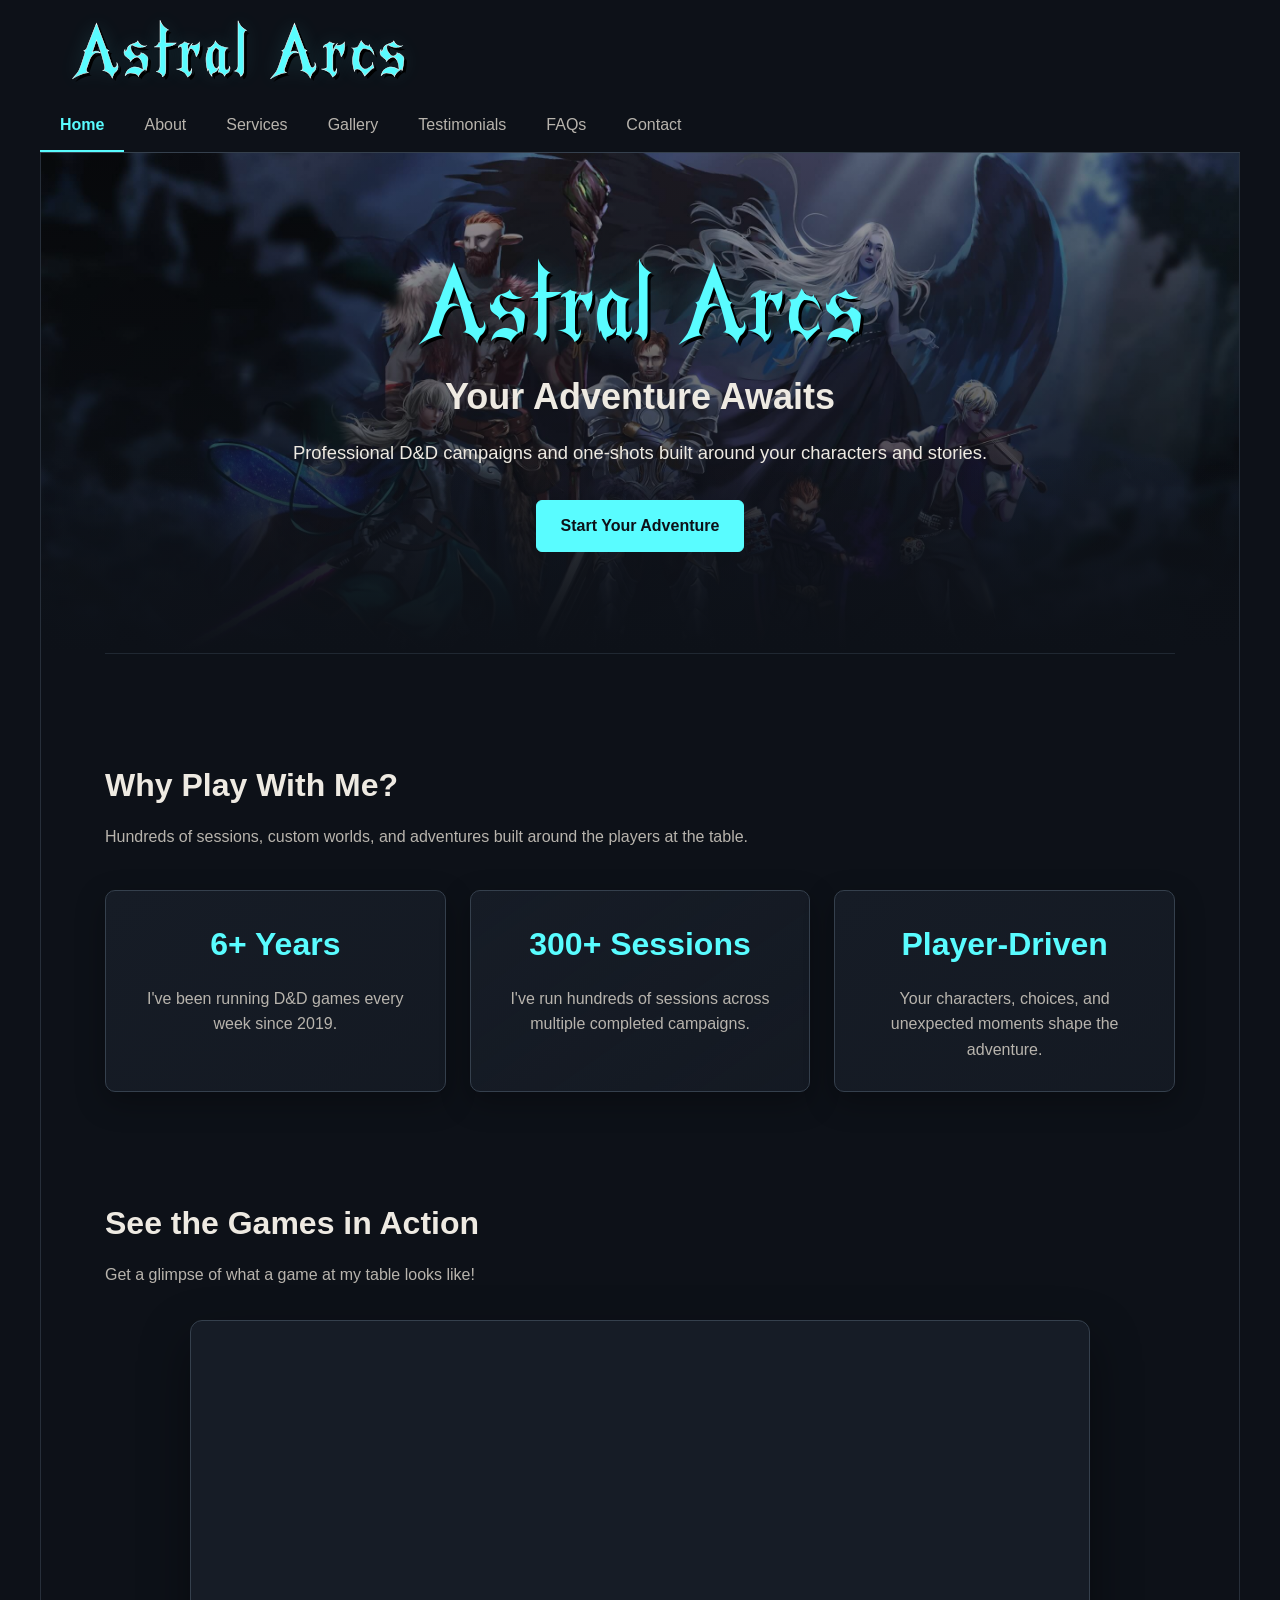
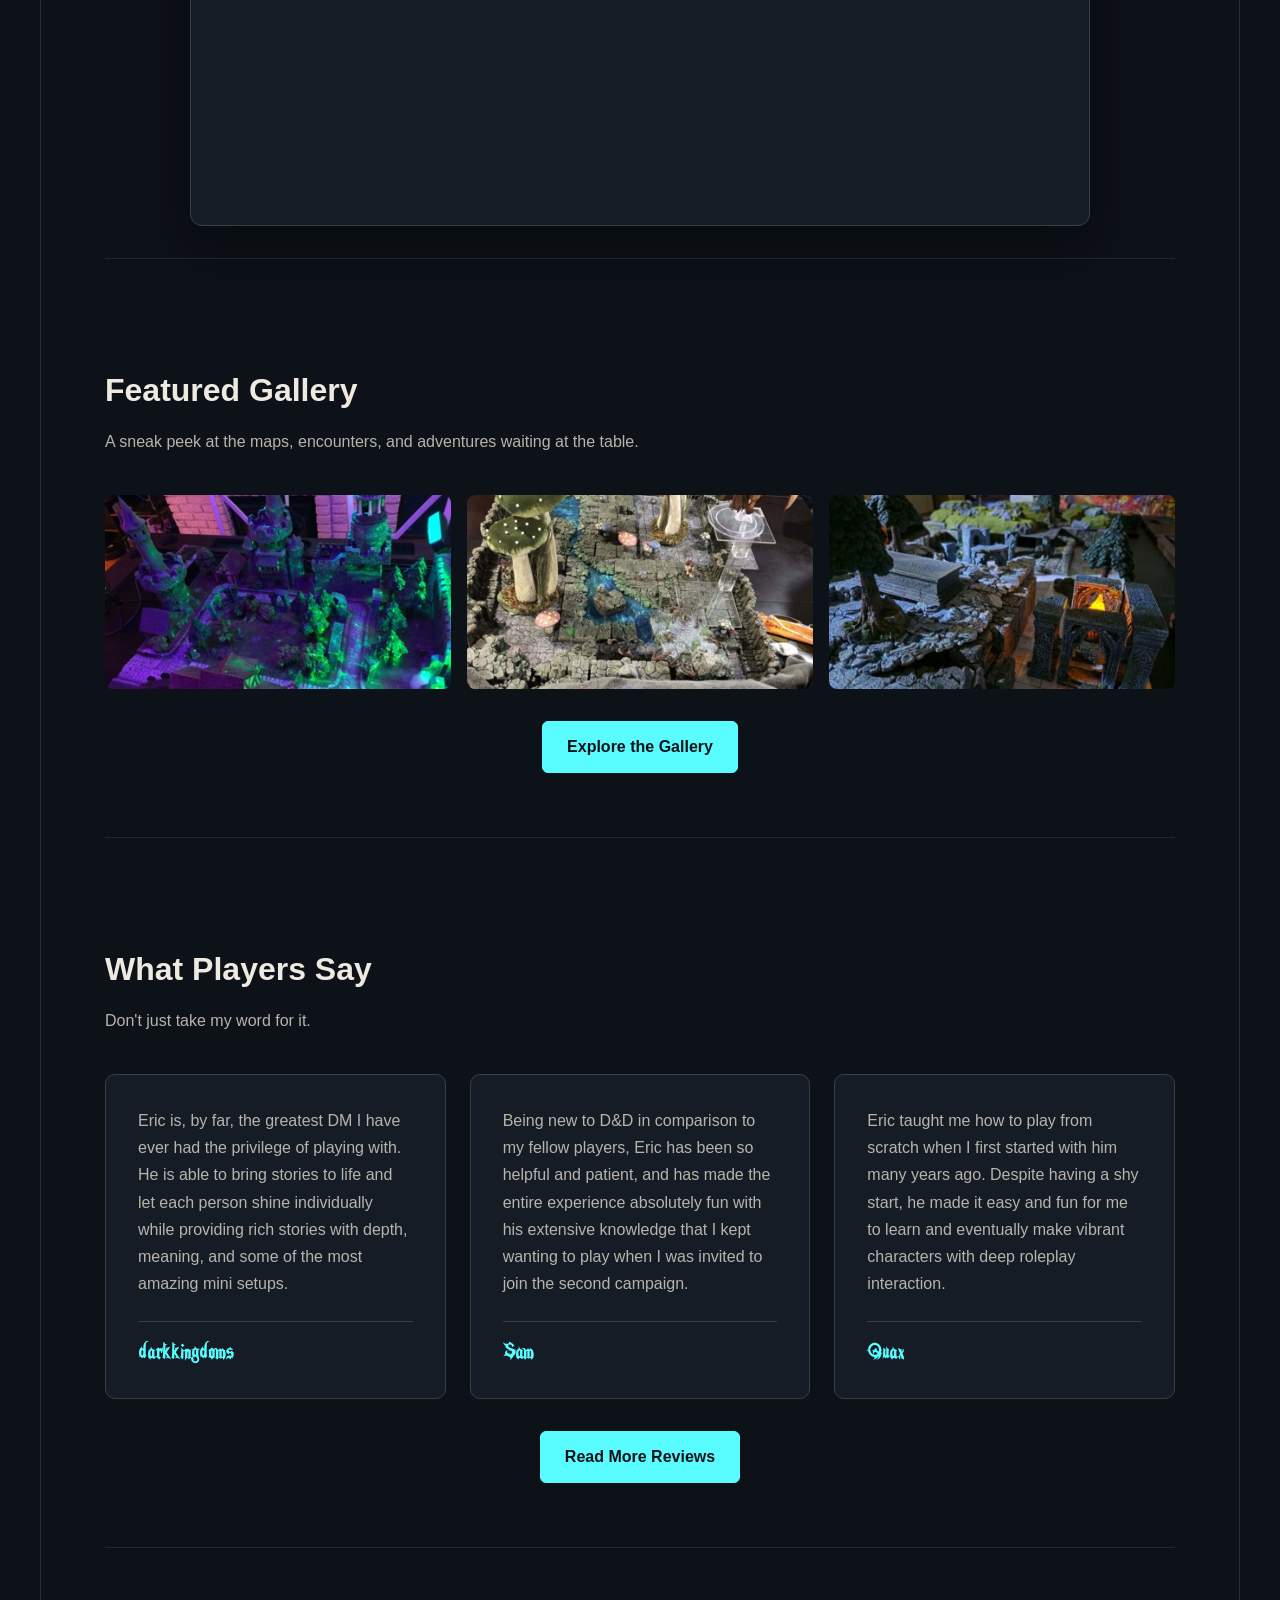
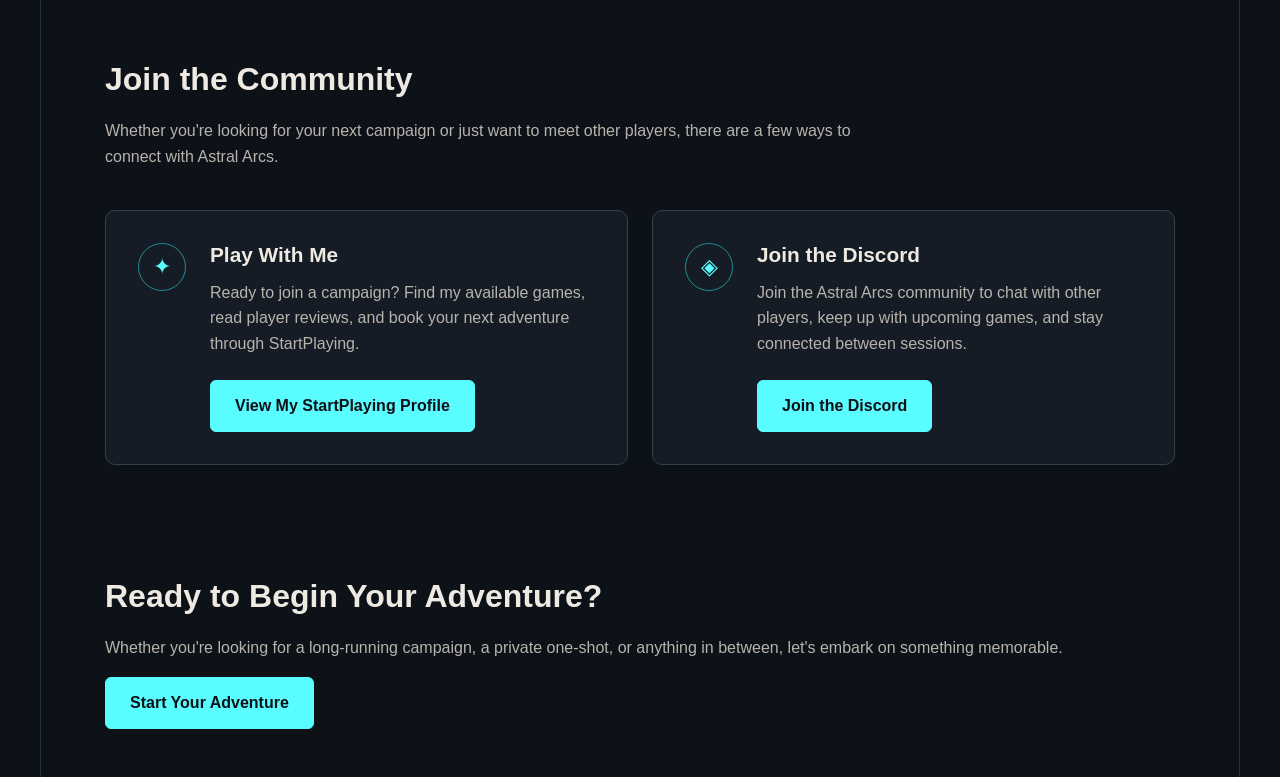
==== commit f4888c88: "Adding community section to home page." ====
--- a/index.html
+++ b/index.html
@@ -176,6 +176,66 @@
             </div>
         </section>
 
+        <section class="section community-section">
+            <div class="section-header">
+                <h2>Join the Community</h2>
+                <p>
+                    Whether you're looking for your next campaign or just want to meet other
+                    players, there are a few ways to connect with Astral Arcs.
+                </p>
+            </div>
+
+            <div class="community-grid">
+
+                <div class="community-card">
+                    <div class="community-icon">
+                        ✦
+                    </div>
+
+                    <div class="community-content">
+                        <h3>Play With Me</h3>
+                        <p>
+                            Ready to join a campaign? Find my available games, read player
+                            reviews, and book your next adventure through StartPlaying.
+                        </p>
+
+                        <a
+                            href="https://startplaying.games/gm/astralarcs"
+                            class="button"
+                            target="_blank"
+                            rel="noopener noreferrer"
+                        >
+                            View My StartPlaying Profile
+                        </a>
+                    </div>
+                </div>
+
+                <div class="community-card">
+                    <div class="community-icon">
+                        ◈
+                    </div>
+
+                    <div class="community-content">
+                        <h3>Join the Discord</h3>
+                        <p>
+                            Join the Astral Arcs community to chat with other players,
+                            keep up with upcoming games, and stay connected between sessions.
+                        </p>
+
+                        <a
+                            href="https://discord.gg/KYT6k7vnJv"
+                            class="button"
+                            target="_blank"
+                            rel="noopener noreferrer"
+                        >
+                            Join the Discord
+                        </a>
+                    </div>
+                </div>
+
+            </div>
+        </section>
+
         <section class="cta-section">
             <h2>Ready to Begin Your Adventure?</h2>
 
--- a/css/style.css
+++ b/css/style.css
@@ -2015,4 +2015,71 @@
     .home-testimonials {
         grid-template-columns:1fr;
     }
+}
+
+/* ============================================================
+   COMMUNITY
+   ============================================================ */
+
+.community-grid {
+    display:grid;
+    grid-template-columns:repeat(2, 1fr);
+    gap:1.5rem;
+    margin-top:2rem;
+}
+
+.community-card {
+    display:flex;
+    gap:1.5rem;
+    padding:2rem;
+    background:var(--surface);
+    border:1px solid var(--border);
+    border-radius:var(--radius);
+}
+
+.community-icon {
+    display:flex;
+    align-items:center;
+    justify-content:center;
+    flex:0 0 3rem;
+    width:3rem;
+    height:3rem;
+    color:var(--accent);
+    border:1px solid var(--accent-dark);
+    border-radius:50%;
+    font-size:1.4rem;
+}
+
+.community-content {
+    min-width:0;
+}
+
+.community-content h3 {
+    margin:0 0 .75rem;
+    color:var(--text);
+}
+
+.community-content p {
+    margin:0 0 1.5rem;
+    color:var(--text-muted);
+    line-height:1.6;
+}
+
+@media (max-width:768px) {
+    .community-grid {
+        grid-template-columns:1fr;
+    }
+}
+
+@media (max-width:480px) {
+    .community-card {
+        flex-direction:column;
+        padding:1.5rem;
+    }
+
+    .community-icon {
+        flex-basis:2.75rem;
+        width:2.75rem;
+        height:2.75rem;
+    }
 }
